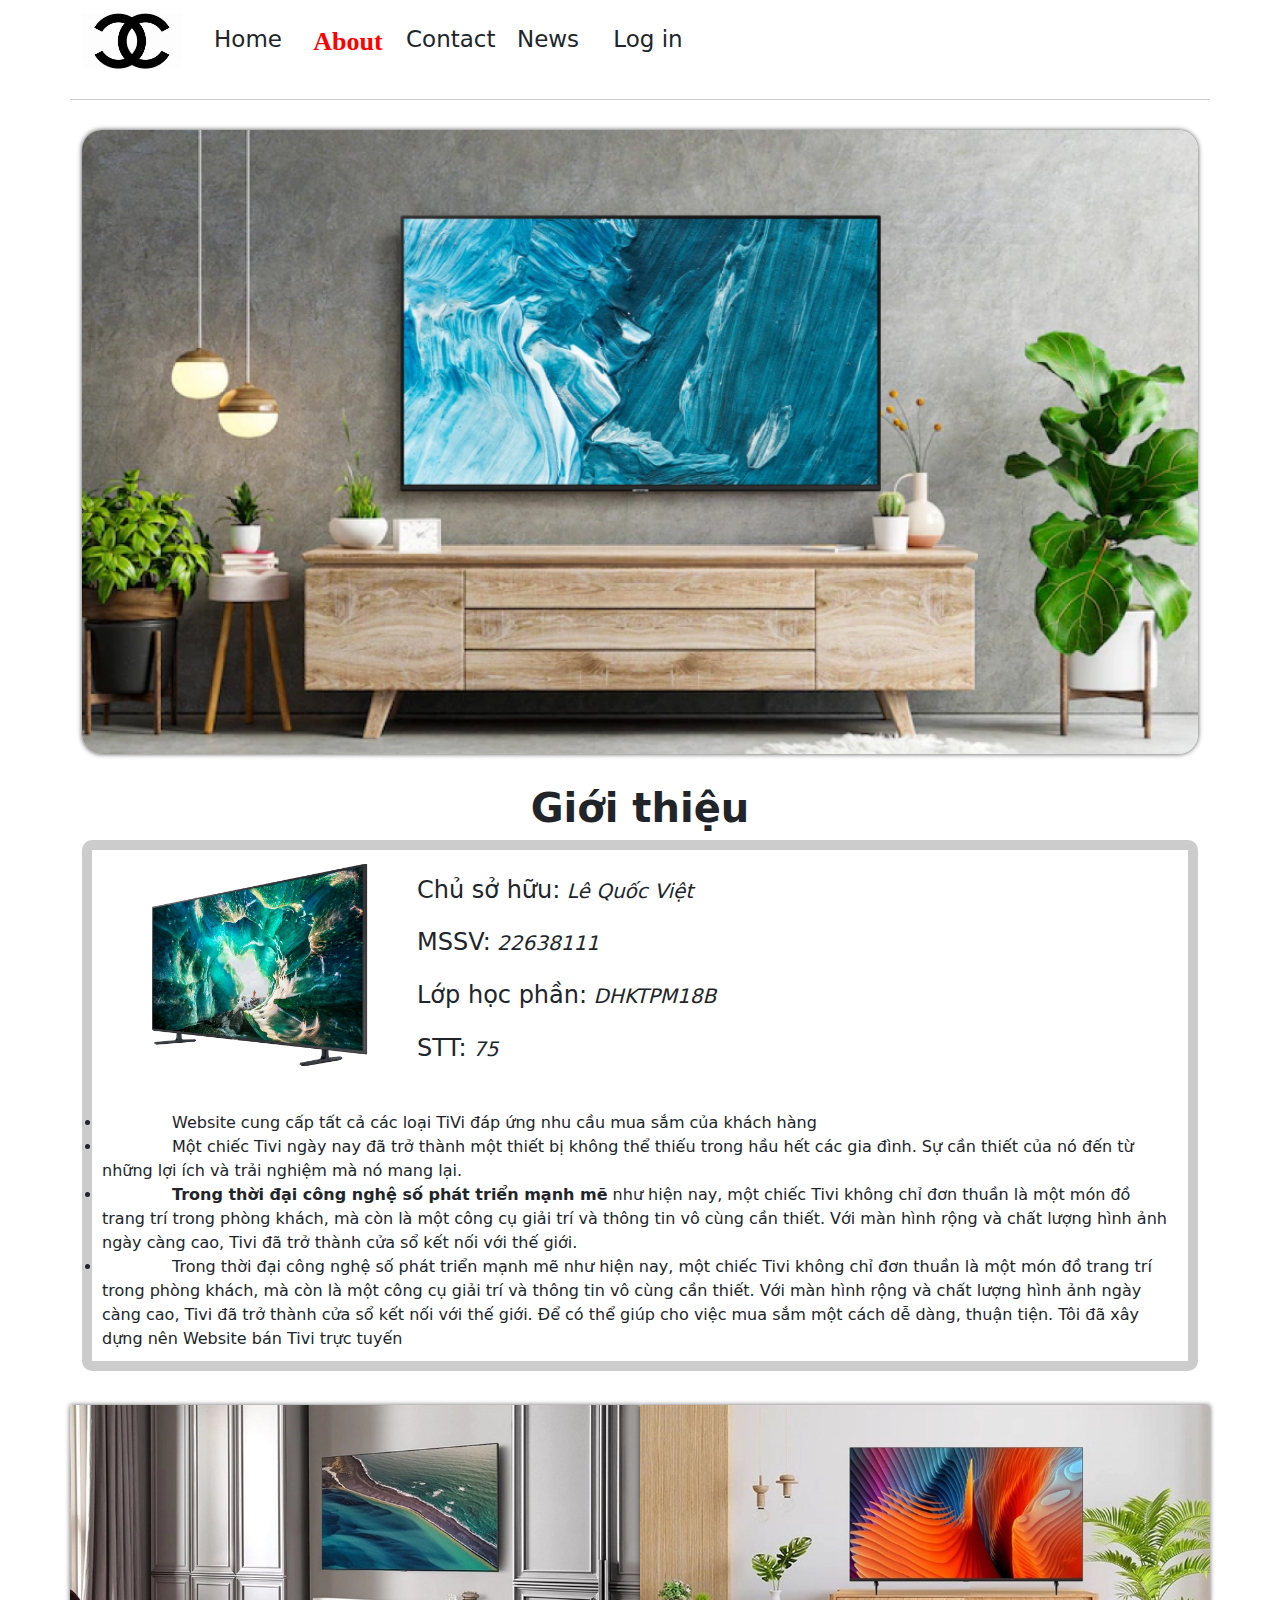
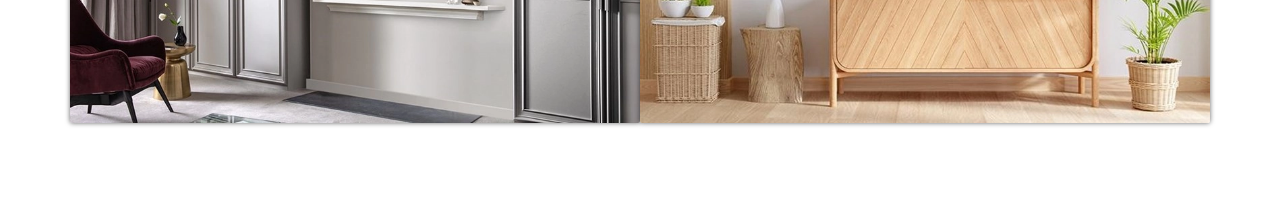
==== HTML/About.html @ be7c9951 "lan1" ====
<!DOCTYPE html>
<html lang="en">
  <head>
    <meta charset="UTF-8" />
    <meta name="viewport" content="width=device-width, initial-scale=1.0" />
    <title>Document</title>
    <link rel="stylesheet" href="../CSS/bootstrap.min.css">
    <script src="../JS/jquery-3.7.1.min.js"></script>
    <script src="../JS/bootstrap.min.js"></script>
    <script src="../JS/bootstrap.bundle.js"></script>
    <link rel="stylesheet" href="../CSS/main.css" />
    <style>
      [class*="col-"] {
        padding: 0;
      }

      h1 {
        font-weight: 900;
        text-align: center;
      }
      p {
        text-align: justify;
        font-size: 20px;
      }

      .about_img {
        margin: auto;
        text-align: center;
      }

      .about_img > img {
        width: 100%;
        margin: auto;
      }

      .box_img_about > img {
        margin-top: 10px;
      }

      #img_about {
        transform: translateY(-120%);
        opacity: 0.5;
        transition: all 0.4s ease-out;
      }

      #img_about.show {
        opacity: 1;
        transform: translateY(0);
      }

      .box_des {
        border: 10px solid #ccc;
        padding: 10px;
        border-radius: 10px;
      }

      p {
        text-indent: 20px;
        text-align: justify;
      }

      
    </style>
  </head>
  <body onload="moveImg()">
    <div class="container">
      <div class="container header">
        <!-- <marquee behavior="" direction="">Hay co gang len</marquee> -->
        <div class="navbar navbar-expand-md">
          <button
            class="navbar-toggler"
            data-bs-toggle="offcanvas"
            data-bs-target="#nav"
          >
            <span class="navbar-toggler-icon"></span>
          </button>
          <a href="Home.html" class="navbar-brand">
            <img
              src="../IMG/Logo/Logo.jpeg"
              alt=""
              style="width: 100px"
              data-bs-toggle="tooltip"
              title="LOGO"
            />
            <p>Andry</p>
          </a>

          <div class="navbar-collapse collapse">
            <div class="navbar-nav" style="margin-right: 20px">
              <div class="nav-item">
                <a href="Home.html" class="nav-link text-dark" data-bs-toggle = "tooltip" data-bs-placement="bottom" title="Trang chủ">Home</a>
              </div>
              <div class="nav-item">
                <a
                  href="About.html"
                  class="nav-link"
                  style="
                    color: #ff0000 !important;
                    font-weight: 700;
                    font-size: 26px;
                    font-family: 'Beyond';
                  "
                  data-bs-toggle = "tooltip" data-bs-placement="bottom" title="Giới thiệu"
                  >About</a
                >
              </div>

              <div class="nav-item">
                <a href="Contact.html" class="nav-link text-dark" 
                data-bs-toggle = "tooltip" data-bs-placement="bottom" title="Liên hệ">Contact</a>
              </div>
              <div class="nav-item">
                <a href="Tintuc.html" class="nav-link text-dark" data-bs-toggle = "tooltip" data-bs-placement="bottom" title="Tin tức">News</a>
              </div>
              <div class="nav-item"><a href="Login.html"  class="nav-link text-dark" data-bs-toggle = "tooltip" data-bs-placement="bottom" title="Đăng Nhập">Log in</a></div>

            </div>
          </div>
        </div>
      </div>

      <div class="about_img" style="margin-top: 130px">
        <img
          id="img_about"
          src="../IMG/Logo/TiviGioiThieu.jpg"
          alt=""
          style="
            border-radius: 20px;
            box-shadow: 0 0 5px rgba(0, 0, 0, 0.7);
            margin-bottom: 30px;
          "
        />
      </div>
      
        
      <h1>Giới thiệu</h1>
      <div class="box_des">
        <img
          src="../IMG/Logo/intro_img1.png"
          alt=""
          style="width: 315px; float: left"
        />
        <p><h4 style="display: inline-block;">Chủ sở hữu:</h4><i style="font-size: 20px;"> Lê Quốc Việt</i></p>
        <p><h4 style="display: inline-block;">MSSV:</h4><i style="font-size: 20px;"> 22638111</i></p>
        <p><h4 style="display: inline-block;">Lớp học phần:</h4><i style="font-size: 20px;"> DHKTPM18B</i></p>
        <p><h4 style="display: inline-block;">STT:</h4><i style="font-size: 20px;"> 75</i></p>
        <br>
        <li style="text-indent: 70px;">
          Website cung cấp tất cả các loại TiVi đáp ứng nhu cầu
          mua sắm của khách hàng
      </li>
        
        <li style="text-indent: 70px;">Một chiếc Tivi ngày nay đã trở thành một thiết bị không thể thiếu trong hầu hết các gia đình. Sự cần thiết của nó đến từ những lợi ích và trải nghiệm mà nó mang lại.</li>
        <li style="text-indent: 70px;" ><b>Trong thời đại công nghệ số phát triển mạnh mẽ</b> như hiện nay, một chiếc Tivi không chỉ đơn thuần là một món đồ trang trí trong phòng khách, mà còn là một công cụ giải trí và thông tin vô cùng cần thiết. Với màn hình rộng và chất lượng hình ảnh ngày càng cao, Tivi đã trở thành cửa sổ kết nối với thế giới.</li>
        <li style="text-indent: 70px;">
          Trong thời đại công nghệ số phát triển mạnh mẽ như hiện nay, một chiếc Tivi không chỉ đơn thuần là một món đồ trang trí trong phòng khách, mà còn là một công cụ giải trí và thông tin vô cùng cần thiết. Với màn hình rộng và chất lượng hình ảnh ngày càng cao, Tivi đã trở thành cửa sổ kết nối với thế giới. Để có thể giúp cho việc mua sắm một cách dễ dàng, thuận tiện. Tôi đã xây dựng nên  Website bán Tivi trực tuyến
        </li>
      </div>

      <br />
      <div class="row box_img_about" style="padding-bottom: 100px">
        <img
          class="col col-lg-6"
          src="../IMG/Logo/des1.webp"
          alt=""
          style="border-radius: 2px; box-shadow: 0 0 5px rgba(0, 0, 0, 0.6)"
        />
        <!-- <img class="col col-lg-4" src="../IMG/Logo/des2.webp" alt="" /> -->
        <img
          class="col col-lg-6"
          src="../IMG/Logo/des3.webp"
          alt=""
          style="border-radius: 2px; box-shadow: 0 0 5px rgba(0, 0, 0, 0.6)"
        />
      </div>
    </div>

    <!-- MENU OFFCANVASS -->
    <div class="offcanvas offcanvas-lg offcanvas-start" id="nav">
      <div class="offcanvas-header">
        <h1 class="offcanvas-title">MENU</h1>
        <button class="btn-close" data-bs-dismiss="offcanvas"></button>
      </div>
      <div class="offcanvas-body">
        <div class="nav-itemM">
          <a href="Home.html">Home</a>
        </div>
        <div class="nav-itemM">
          <a
            href="About.html"
            class="nav-link text-dark"
            class="nav-link text-dark"
            style="color: #ff0000 !important; font-weight: 700; font-size: 26px"
            >About</a
          >
        </div>
        <div class="nav-itemM">
          <a href="Contact.html" class="nav-link text-dark">Contact</a>
        </div>
        <div class="nav-itemM">
          <a href="Tintuc.html" class="nav-link text-dark">News</a>
        </div>

        <hr class="my-4" />
        <div class="nav-itemM">
          <a href="Login.html" class="nav-link text-dark">Log-in</a>
        </div>
      </div>
    </div>
    <!-- JAVASCRIP -->
    <script src="../JS/main.js"></script>
    <script>
      var tooltipTriggerList = [].slice.call(document.querySelectorAll('[data-bs-toggle="tooltip"]'))
      var tooltipList = tooltipTriggerList.map(function (tooltipTriggerEl) {
        return new bootstrap.Tooltip(tooltipTriggerEl)
      })
      function moveImg() {
        document.getElementById("img_about").classList.add("show");
      }
    </script>
    
  </body>
</html>
---- CSS/main.css ----
* {
  box-sizing: border-box;
}

input[type="radio"] {
  cursor: pointer;
}

.card p {
  line-height: 20px;
}

h6,
h3 {
  padding: 0;
  margin: 0;
}

a {
  text-decoration: none;
  color: #000;
}

.container {
  height: 900px;
}

/* NAVBAR */
.header {
  position: fixed;
  top: 0;
  right: 0;
  left: 0;
  height: 100px;
  border-bottom: 1px solid #ccc;
  z-index: 3;
  background-color: #fff;
}

.navbar-brand p {
  display: none;
  font-family: fantasy;
  font-size: 30px;
}

.nav-item {
  text-align: center;
  /* max-width: 250px; */
  width: 100px;
  font-size: 23px;
  transition: all 0.5s;
}
.nav-itemM.active > a,
.nav-item.active > a {
  color: #ff0000 !important;
  font-weight: 700;
  font-size: 26px;
  font-family: "Beyond";
}

.nav-item:hover {
  transform: scale(1.1);
}

.nav-search {
  position: relative;
  display: flex;
  justify-content: center;
  align-items: center;
}

.nav-search > input {
  width: 300px;
  max-width: 500px;
  height: 38px;
  margin-right: 10px;
  outline: none;
  border: 2px solid #000;
  border-radius: 10px;
  padding-left: 45px;
  font-size: 20px;
}

.nav-search > input::placeholder {
  color: #000;
  font-size: 15px;
}

.find-icon {
  position: absolute;
  left: 3%;
  top: 35%;
}

.offcanvas-body .nav-item {
  height: 80px;
  margin: auto;
}

.offcanvas-body .nav-link {
  height: 100%;
  line-height: 80px;
}
/* CART */
.cart-icon:hover {
  animation: cartAnimation 0.9s both;
}

@keyframes cartAnimation {
  0% {
    transform: scale3d(1, 1, 1);
  }
  30% {
    transform: scale3d(1.25, 0.75, 1);
  }
  40% {
    transform: scale3d(0.75, 1.25, 1);
  }
  50% {
    transform: scale3d(1.15, 0.85, 1);
  }
  65% {
    transform: scale3d(0.95, 1.05, 1);
  }
  75% {
    transform: scale3d(1.05, 0.95, 1);
  }
  100% {
    transform: scale3d(1, 1, 1);
  }
}

.cart {
  position: relative;
  z-index: 9000;
  text-align: right;
}

.cart:hover .cart-menu,
.cart:focus .cart-menu {
  height: 300px;
}

.cart-menu {
  position: absolute;
  height: 0px;
  width: 300px;
  right: 0;
  top: 113%;
  background-color: #fff;
  box-shadow: 0 0 5px rgba(0, 0, 0, 0.2);
  border-radius: 10px;
  transition: 0.15s linear;
  overflow: hidden;
}

.cart-content {
  text-align: center;
  overflow: auto;
}

.cart-menu p {
  font-size: 15px;
  font-weight: 700;
}

.cart-empty {
  width: 100%;
  height: 250px;
}

.cart-have {
  width: 100%;
  height: 250px;
}

.cart-item {
  display: flex;
  align-items: center;
  width: 100%;
  height: 50px;
  box-shadow: 0 0 5px rgba(0, 0, 0, 0.2);
  margin-bottom: 8px;
}

.cart-item-img {
  width: 20%;
  height: 100%;
  margin-right: 10px;
}

.cart-item-img img {
  width: 90%;
}

.cart-item-info {
  height: 100%;
  width: 60%;
  margin-top: 15px;
  text-align: left;
}

.cart-info-title {
  margin-bottom: 0;
  overflow: hidden;
  white-space: nowrap;
  text-overflow: ellipsis;
}

.cart-info-price {
  font-size: 15px;
  font-weight: 500;
}

.cart-info-delete {
  width: 20%;
  height: 100%;
}

.num-cart {
  position: absolute;
  width: 30px;
  height: 30px;
  background-color: #fff;
  color: #ff0000;
  font-size: 20px;
  font-weight: 600;
  right: 15%;
  top: -15%;
  text-align: center;
  line-height: 30px;
  border-radius: 50px;
  box-shadow: 0 0 5px rgba(0, 0, 0, 0.2);
  z-index: 1;
}
/* CAROUSAL */
.carousel-inner {
  margin-top: 110px;
}
.carousel-item {
  border-radius: 20px;
  overflow: hidden;
}

/* BODY */
/* FILTER */
.filter > * {
  display: inline-block;
}

.filter span {
  width: 100px;
  height: 40px;
  box-shadow: 0 0 0 2px rgba(0, 0, 0, 0.2);
  cursor: pointer;
  line-height: 40px;
}

.filter a {
  display: block;
  width: 100%;
}

.dropdown-menu {
  width: 200px;
}

.dropdown-menu li {
  height: 40px;
}

.dropdown-menu a {
  height: 100%;
}

.filter-gia.actived,
.filter-hang.actived,
.filter-xx.actived {
  font-weight: 700;
}
/* SALE BOX*/
.product-sale-wrap {
  background-color: rgba(255, 0, 0, 0.7);
  min-height: 600px;
  margin-top: 10px;
  border-radius: 10px;
  overflow: hidden;
  border: 10px solid red;
}
.product-sale {
  animation: saleFa 0.2s ease-in;
  /* transition: all 0.5s ease-in; */
}

@keyframes saleFa {
  from {
    transform: scale(0.99);
  }
  to {
    transform: scale(1);
  }
}

.product-sale:hover {
  transform: scale(1.04);
}

.product-sale-wrap > img {
  width: 200px;
}

.product-sale-wrap > div {
  padding: 0 5px;
}

.product-sale-item {
  margin-top: 10px;
}

.product-sale-wrap > h1 {
  background-color: rgba(255, 0, 0, 0.8);
  height: 50px;
  color: #fff;
  font-family: fangsong;
  text-align: center;
  font-weight: 800;
}

.product-sale {
  position: relative;
}

.logo-sale {
  position: absolute;
  top: -1%;
  right: -3%;
  width: 100px;
  height: 100px;
}

.logo-sale-title {
  width: 100%;
  height: 100%;
}

.sale-control-left:hover,
.sale-control-right:hover {
  color: red;
}

.sale-control-left {
  display: inline-block;
  left: -4px;
  top: 40%;
  position: absolute;
  font-size: 70px;
  z-index: 1;
  color: #000;
  width: 56px;
  height: 98px;
  cursor: pointer;
}

.sale-control-right {
  display: inline-block;
  right: 0%;
  top: 40%;
  position: absolute;
  font-size: 70px;
  z-index: 1;
  color: #000;
  width: 56px;
  height: 98px;
  cursor: pointer;
}

/* PRODUCT */

.card {
  box-shadow: 0 0 5px rgba(0, 0, 0, 0.2);
  cursor: pointer;
}

.card-title {
  display: -webkit-box;
  -webkit-box-orient: vertical;
  -webkit-line-clamp: 2;
  overflow: hidden;
}

.card-xuatxu {
  display: -webkit-box;
  -webkit-box-orient: vertical;
  -webkit-line-clamp: 1;
  overflow: hidden;
}

.card-img-top {
  margin: auto;
  width: 100%;
  transition: 0.4s linear;
}

.card {
  transition: all 0.5s;
}

.card:hover {
  /* box-shadow: 0 0 5px rgba(0, 0, 0, 0.7); */
  transform: scale(1.05);
}

.btn-see:hover {
  transform: scale(1.1);
  transition: all 1s;
}
/* PORDUCT DETAIL */

.box_img {
  border-radius: 2px;
  overflow: hidden;
}

.section_hang img {
  width: 100%;

  margin-top: 10px;
  transition: all 1s;
}

/* .section_hang img:hover {
  transform: scale(1.1);
} */

.product-detail-wrap {
  padding: 15px;
}

.product-detail-protect {
  border: 1px solid #ccc;
  border-radius: 10px;
  width: 90%;
  margin: auto;
  padding: 10px;
  min-height: 170px;
}

.product-detail-advertisement {
  margin: 10px auto;
  text-align: center;
}

.nav_filter_hang,
.nav_filter_gia {
  position: relative;
  box-shadow: 0 0 5px rgba(0, 0, 0, 0.2);
  border-radius: 10px;
}

.nav_filter h4,
.nav_filter h4 {
  text-align: center;
  font-weight: 700;
  background-color: #666;
  height: 40px;
  line-height: 40px;
  border-radius: 10px;
  color: #fff;
}

.nav_filter_hang img {
  cursor: pointer;
  width: 100%;
  height: 100px;
  border-radius: 20px;
  border: 1px solid #ccc;
  /* box-shadow: 0 0 5px rgba(0, 0, 0, 0.7); */
  margin-block: 10px;
}

.nav_filter_hang img:hover {
  box-shadow: 0 0 5px rgba(0, 0, 0, 0.7);
}

#process_price {
  width: 100%;
  accent-color: red;
}

.product-detail-advertisement > img {
  width: 90%;
  border-radius: 10px;
}

.product-detail-infomation {
  width: 90%;
  margin: auto;
}

.product-detail-infomation > h5 {
  margin: 30px 0 15px 0;
}

.product-detail-des table {
  min-height: 300px;
}

.product-detail-comments {
  border: 1px solid #ccc;
  border-radius: 10px;
  min-height: 300px;
}

.product-detail-comments > h4 {
  margin: 20px 0 20px 10px;
}

#comment-input {
  width: 80%;
  margin: auto;
  height: 40px;
  padding-left: 10px;
  border-radius: 10px;
  outline: none;
  border: 2px solid #000;
}

.user-comment {
  text-align: center;
}

.product-detail-control > a {
  height: 50px;
  line-height: 35px;
}

/* PAGINATION */
.pagination {
  margin-top: 20px;
}

.pagination li {
  text-align: center;
  line-height: 50px;
  height: 45px;
  width: 45px;
  background-color: #fff;
  font-weight: 700;
  margin: 1px;
  box-shadow: 0 0 5px rgba(0, 0, 0, 0.2);
  cursor: pointer;
}

/* MEDIA */
@media screen and (max-width: 570px) {
  .nav-search > input {
    /* width: 25px; */
    /* border: 0; */
    width: 320px;
    transition: 0.3s linear;
    cursor: pointer;
  }

  .nav-search label {
    font-size: 20px;
  }

  .containerr {
    padding-inline: 0 !important;
  }
}

@media screen and (max-width: 768px) {
  .navbar-brand {
  }

  .navbar-brand p {
    display: inline-block;
    margin: 0;
    padding: 0;
  }

  .cart-menu {
    top: 100%;
  }
}
/* RATING */
.rating:not(:checked) > input {
  position: absolute;
  appearance: none;
}

.rating:not(:checked) > label {
  float: right;
  cursor: pointer;
  font-size: 10px;
  color: #666;
}

.rating:not(:checked) > label::before {
  content: "★";
}

.rating > input:checked + label:hover,
.rating > input:checked + label:hover ~ label,
.rating > input:checked ~ label:hover,
.rating > input:checked ~ label:hover ~ label,
.rating > label:hover ~ input:checked ~ label {
  color: #e58e09;
}

.rating:not(:checked) > label:hover,
.rating:not(:checked) > label:hover ~ label {
  color: #ff9e0b;
}

.rating > input:checked ~ label {
  color: #ffa723;
}

.rating > label {
  font-size: 20px;
}

/* FOOTER */
.footer {
  background-color: #f8f8f8;
  background-origin: padding-box;
  padding-top: 300px;
}

.footer > .row {
  padding-top: 60px;
}

.icon_contact > * {
  margin-inline: 5px;
}

.col-6.col-md-4.col-lg-3 {
  padding: 7px;
  /* background-color: #f8f8f8; */
}
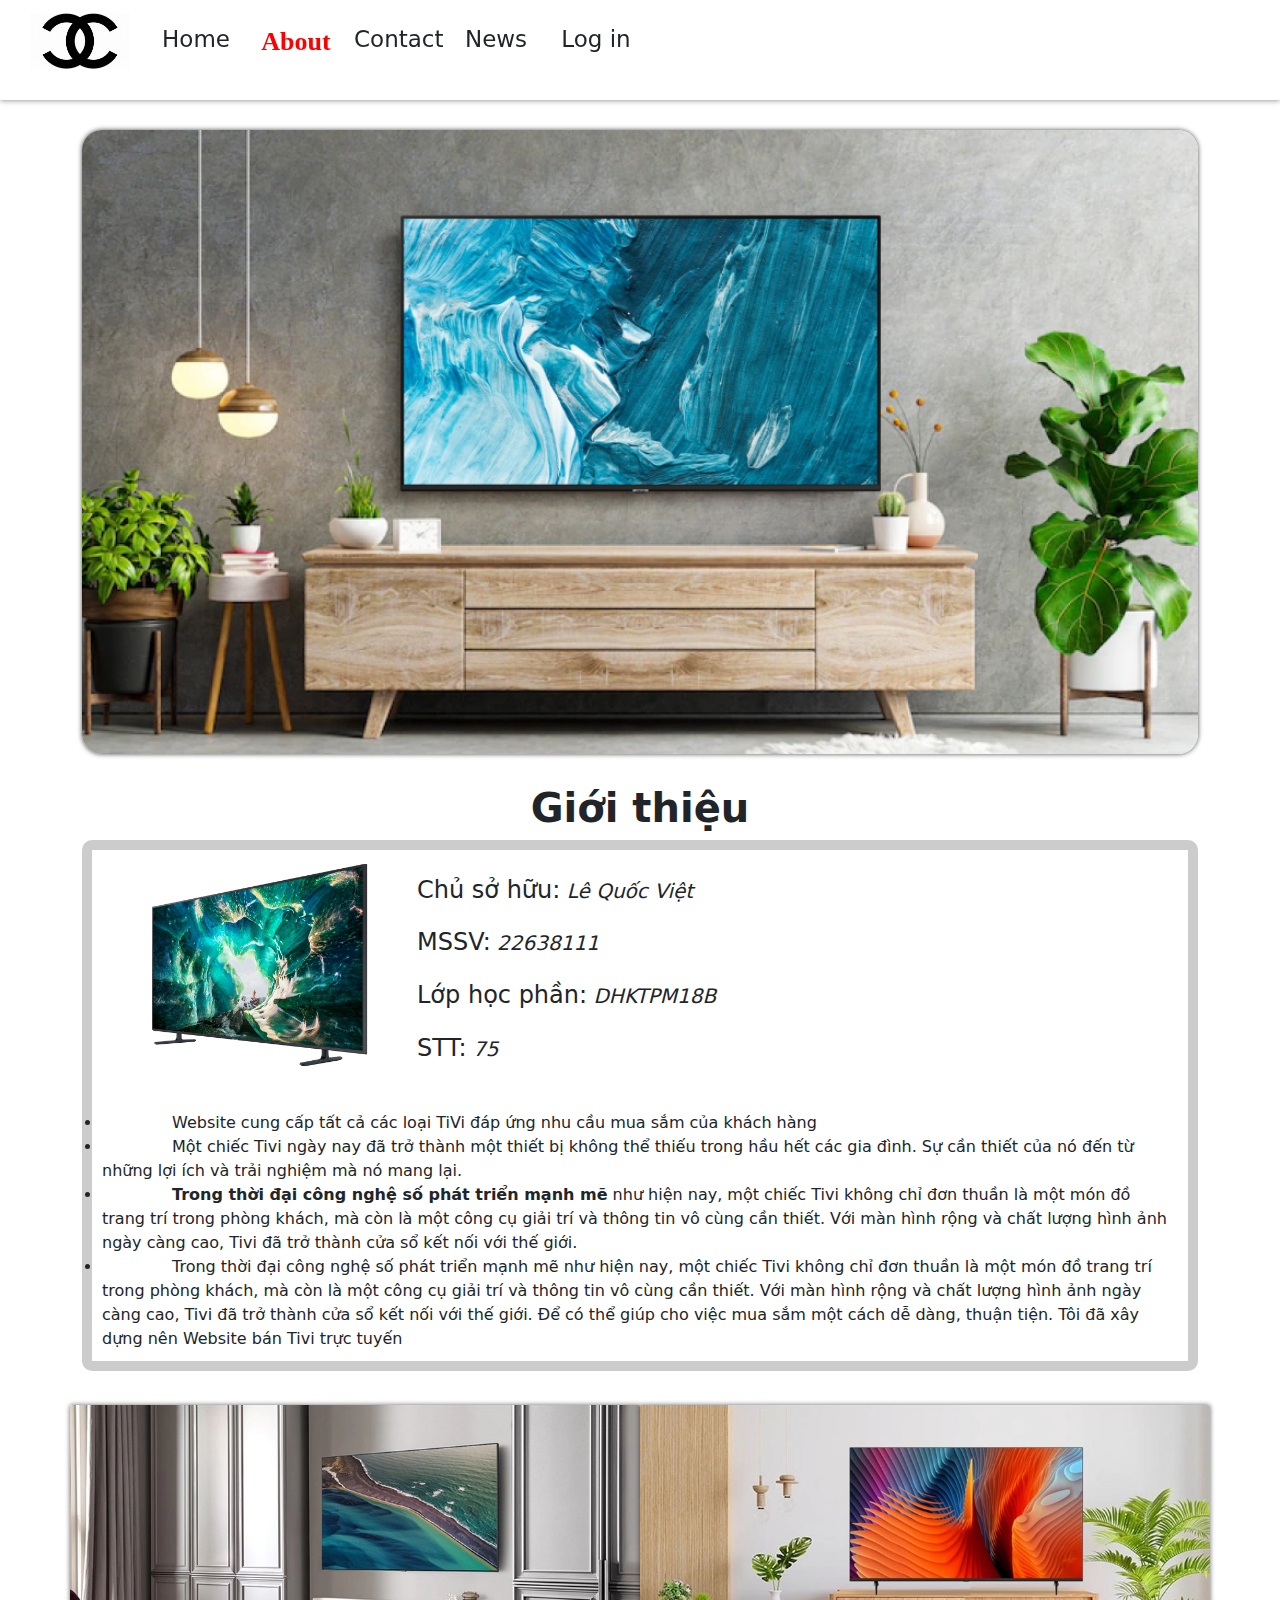
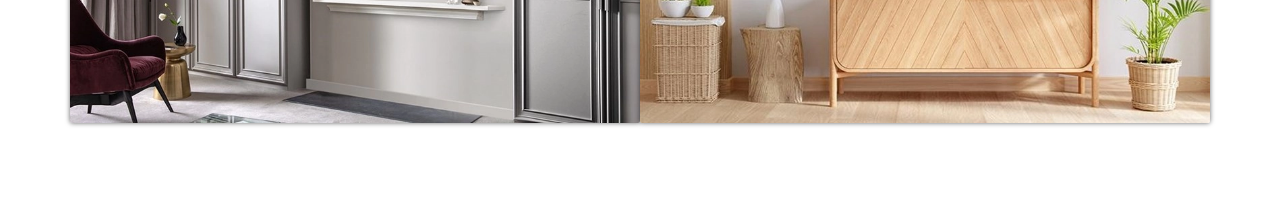
==== commit 8d58f967: "Update ten News.html" ====
--- a/HTML/About.html
+++ b/HTML/About.html
@@ -63,61 +63,62 @@
     </style>
   </head>
   <body onload="moveImg()">
+    <div class=" header" style="padding-left: 30px;">
+      <!-- <marquee behavior="" direction="">Hay co gang len</marquee> -->
+      <div class="navbar navbar-expand-md">
+        <button
+          class="navbar-toggler"
+          data-bs-toggle="offcanvas"
+          data-bs-target="#nav"
+        >
+          <span class="navbar-toggler-icon"></span>
+        </button>
+        <a href="Home.html" class="navbar-brand">
+          <img
+            src="../IMG/Logo/Logo.jpeg"
+            alt=""
+            style="width: 100px"
+            data-bs-toggle="tooltip"
+            title="LOGO"
+          />
+          <p>Andry</p>
+        </a>
+
+        <div class="navbar-collapse collapse">
+          <div class="navbar-nav" style="margin-right: 20px">
+            <div class="nav-item">
+              <a href="Home.html" class="nav-link text-dark" data-bs-toggle = "tooltip" data-bs-placement="bottom" title="Trang chủ">Home</a>
+            </div>
+            <div class="nav-item">
+              <a
+                href="About.html"
+                class="nav-link"
+                style="
+                  color: #ff0000 !important;
+                  font-weight: 700;
+                  font-size: 26px;
+                  font-family: 'Beyond';
+                "
+                data-bs-toggle = "tooltip" data-bs-placement="bottom" title="Giới thiệu"
+                >About</a
+              >
+            </div>
+
+            <div class="nav-item">
+              <a href="Contact.html" class="nav-link text-dark" 
+              data-bs-toggle = "tooltip" data-bs-placement="bottom" title="Liên hệ">Contact</a>
+            </div>
+            <div class="nav-item">
+              <a href="News.html" class="nav-link text-dark" data-bs-toggle = "tooltip" data-bs-placement="bottom" title="Tin tức">News</a>
+            </div>
+            <div class="nav-item"><a href="Login.html"  class="nav-link text-dark" data-bs-toggle = "tooltip" data-bs-placement="bottom" title="Đăng Nhập">Log in</a></div>
+
+          </div>
+        </div>
+      </div>
+    </div>
     <div class="container">
-      <div class="container header">
-        <!-- <marquee behavior="" direction="">Hay co gang len</marquee> -->
-        <div class="navbar navbar-expand-md">
-          <button
-            class="navbar-toggler"
-            data-bs-toggle="offcanvas"
-            data-bs-target="#nav"
-          >
-            <span class="navbar-toggler-icon"></span>
-          </button>
-          <a href="Home.html" class="navbar-brand">
-            <img
-              src="../IMG/Logo/Logo.jpeg"
-              alt=""
-              style="width: 100px"
-              data-bs-toggle="tooltip"
-              title="LOGO"
-            />
-            <p>Andry</p>
-          </a>
-
-          <div class="navbar-collapse collapse">
-            <div class="navbar-nav" style="margin-right: 20px">
-              <div class="nav-item">
-                <a href="Home.html" class="nav-link text-dark" data-bs-toggle = "tooltip" data-bs-placement="bottom" title="Trang chủ">Home</a>
-              </div>
-              <div class="nav-item">
-                <a
-                  href="About.html"
-                  class="nav-link"
-                  style="
-                    color: #ff0000 !important;
-                    font-weight: 700;
-                    font-size: 26px;
-                    font-family: 'Beyond';
-                  "
-                  data-bs-toggle = "tooltip" data-bs-placement="bottom" title="Giới thiệu"
-                  >About</a
-                >
-              </div>
-
-              <div class="nav-item">
-                <a href="Contact.html" class="nav-link text-dark" 
-                data-bs-toggle = "tooltip" data-bs-placement="bottom" title="Liên hệ">Contact</a>
-              </div>
-              <div class="nav-item">
-                <a href="Tintuc.html" class="nav-link text-dark" data-bs-toggle = "tooltip" data-bs-placement="bottom" title="Tin tức">News</a>
-              </div>
-              <div class="nav-item"><a href="Login.html"  class="nav-link text-dark" data-bs-toggle = "tooltip" data-bs-placement="bottom" title="Đăng Nhập">Log in</a></div>
-
-            </div>
-          </div>
-        </div>
-      </div>
+      
 
       <div class="about_img" style="margin-top: 130px">
         <img
@@ -198,7 +199,7 @@
           <a href="Contact.html" class="nav-link text-dark">Contact</a>
         </div>
         <div class="nav-itemM">
-          <a href="Tintuc.html" class="nav-link text-dark">News</a>
+          <a href="News.html" class="nav-link text-dark">News</a>
         </div>
 
         <hr class="my-4" />
--- a/CSS/main.css
+++ b/CSS/main.css
@@ -32,9 +32,10 @@
   right: 0;
   left: 0;
   height: 100px;
-  border-bottom: 1px solid #ccc;
+  /* border-bottom: 1px solid #ccc; */
   z-index: 3;
   background-color: #fff;
+  box-shadow: 0 0 6px rgba(0, 0, 0, 0.5);
 }
 
 .navbar-brand p {
